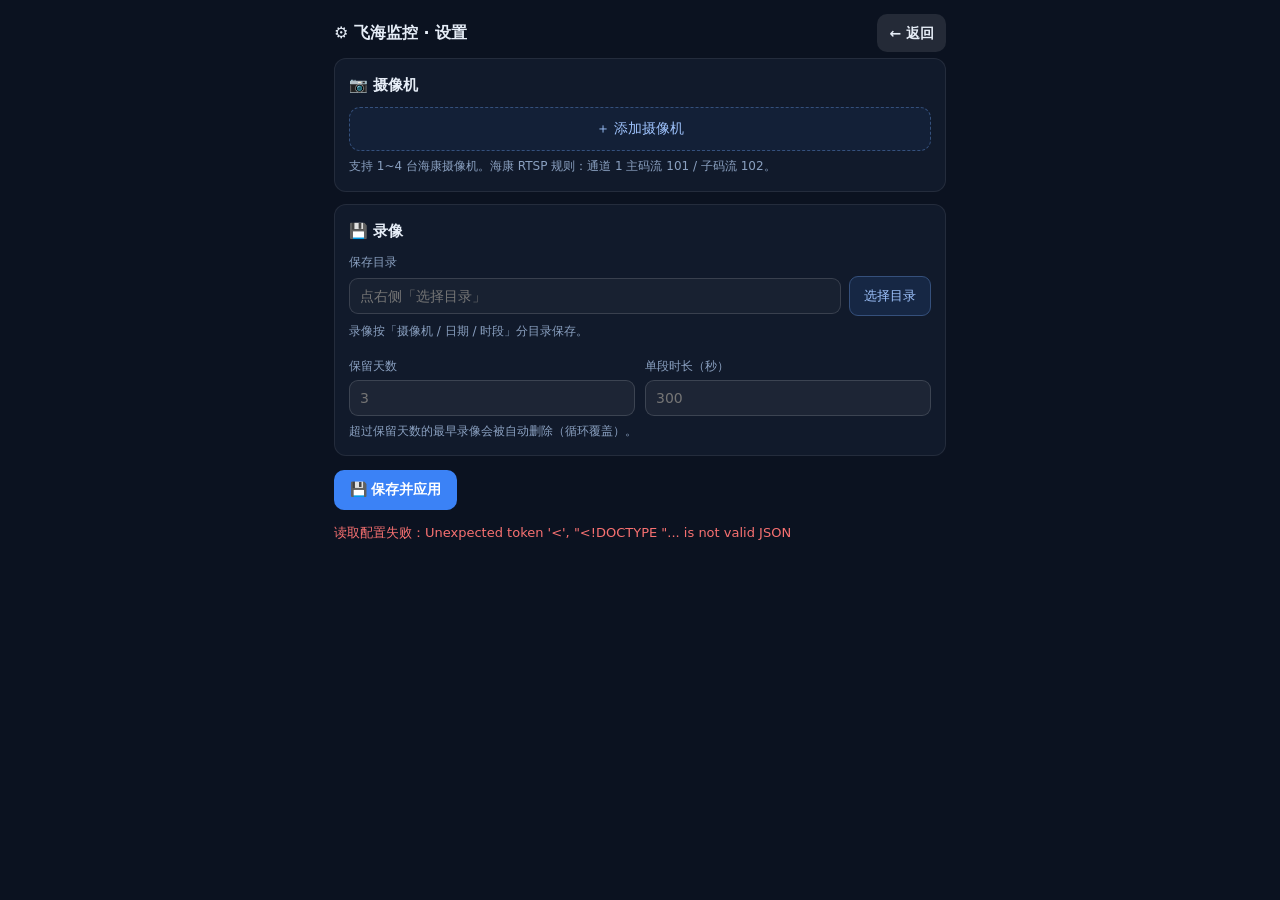
==== fn-hiknvr/app/server/public/settings.html @ 2ed6acea "perf(list): /api/list 改为并发读取（并发 8）；fix(retry): 拉流中断指数退避 + 告警降噪；chore(log): 启动脚本日志轮转（v0.2.4） - /api/l" ====
<!DOCTYPE html>
<html lang="zh-CN">
<head>
<meta charset="utf-8">
<meta name="viewport" content="width=device-width, initial-scale=1, viewport-fit=cover">
<meta name="theme-color" content="#0b1220">
<title>飞海监控 · 设置</title>
<link rel="stylesheet" href="style.css?v=0.2.4-1">
<style>
  body{padding:0 0 40px}
  .wrap{max-width:640px;margin:0 auto;padding:14px}
  .card{background:var(--panel,#141c2e);border:1px solid rgba(255,255,255,.08);border-radius:12px;padding:14px;margin-bottom:12px}
  .card h2{margin:0 0 10px;font-size:15px;color:var(--fg,#e6ecf7);display:flex;justify-content:space-between;align-items:center}
  .card h2 small{color:var(--mut,#9fb0cc);font-weight:400;font-size:12px}
  label{display:block;font-size:12px;color:var(--mut,#9fb0cc);margin:10px 0 4px}
  input,select{width:100%;box-sizing:border-box;padding:9px 10px;border-radius:9px;border:1px solid rgba(255,255,255,.14);
    background:rgba(255,255,255,.05);color:var(--fg,#e6ecf7);font-size:14px;font-family:inherit}
  input[readonly]{background:rgba(255,255,255,.03);color:#cfe0f5}
  .row{display:flex;gap:10px}.row>div{flex:1}
  .btn{display:inline-block;border:0;border-radius:10px;padding:11px 16px;font-size:14px;font-weight:600;cursor:pointer;
    background:var(--acc,#3b82f6);color:#fff}
  .btn.ghost{background:rgba(255,255,255,.1);color:var(--fg,#e6ecf7)}
  .btn:disabled{opacity:.55;cursor:default}
  .camhead{display:flex;justify-content:space-between;align-items:center;margin-bottom:2px}
  .camhead b{font-size:14px}
  .mini{border:1px solid rgba(255,255,255,.16);background:rgba(59,130,246,.12);color:#9dc1fb;border-radius:8px;
    padding:5px 10px;font-size:12px;cursor:pointer;font-family:inherit;margin-left:6px}
  .mini.d{background:rgba(239,68,68,.12);border-color:rgba(239,68,68,.35);color:#fca5a5}
  .addcam{display:block;width:100%;border:1px dashed #35507c;background:rgba(59,130,246,.06);color:#9dc1fb;
    border-radius:11px;padding:12px;font-size:13.5px;cursor:pointer;font-family:inherit}
  .acts{display:flex;gap:10px;flex-wrap:wrap;margin-top:14px}
  #res{margin-top:12px;font-size:13px;line-height:1.65;white-space:pre-wrap;word-break:break-word}
  #res.ok{color:#4ade80}#res.err{color:#f87171}#res.warn{color:#fbbf24}
  .hint{font-size:12px;color:var(--mut,#9fb0cc);margin-top:6px;line-height:1.6}
  .tip{background:rgba(251,191,36,.12);border:1px solid rgba(251,191,36,.35);color:#fde68a;border-radius:10px;padding:10px;font-size:12.5px;line-height:1.7;margin-top:10px;display:none}
  .top{display:flex;align-items:center;justify-content:space-between;margin-bottom:6px}
  .pickrow{display:flex;gap:8px;align-items:center}
  .pickbtn{white-space:nowrap;background:rgba(59,130,246,.12);border:1px solid #35507c;color:#9dc1fb;border-radius:9px;
    padding:10px 14px;font-size:13px;cursor:pointer;font-family:inherit}
  /* 目录选择弹窗 */
  .dm{position:fixed;inset:0;z-index:50;display:flex;align-items:center;justify-content:center;padding:16px}
  .dm.hidden{display:none}
  .dmask{position:absolute;inset:0;background:rgba(3,6,12,.72)}
  .dbox{position:relative;width:100%;max-width:460px;background:var(--panel,#111a2b);border:1px solid #2b3d5e;
    border-radius:14px;overflow:hidden;box-shadow:0 14px 50px rgba(0,0,0,.6)}
  .dhead{padding:12px 14px;border-bottom:1px solid var(--line,#22314c);font-weight:600;font-size:14px;display:flex;justify-content:space-between}
  .dhead span{cursor:pointer;color:var(--mut,#8aa0c0);font-size:20px;line-height:1}
  .dcrumb{padding:9px 14px;font-size:12.5px;color:var(--mut,#8aa0c0);border-bottom:1px solid var(--line,#22314c);
    background:rgba(255,255,255,.02);word-break:break-all}
  .dcrumb b{color:#cfe0f5;font-weight:500;cursor:pointer}
  .dlist{max-height:260px;overflow:auto}
  .di{display:flex;align-items:center;gap:10px;padding:11px 14px;border-bottom:1px solid rgba(255,255,255,.06);font-size:13.5px;cursor:pointer}
  .di .ic{color:#eab308;width:16px;text-align:center}
  .di.back{color:var(--mut,#8aa0c0)}
  .di:active{background:rgba(59,130,246,.12)}
  .di .r{margin-left:auto;color:var(--mut,#8aa0c0);font-size:11.5px}
  .dfoot{padding:10px 14px;border-top:1px solid var(--line,#22314c);display:flex;justify-content:space-between;align-items:center;font-size:12px;color:var(--mut,#8aa0c0)}
  .dfoot span:first-child{cursor:pointer;color:#9dc1fb}
  .dacts{padding:0 14px 13px;display:flex;gap:9px}
  .dacts .btn{flex:1;text-align:center}
  #mkrow{display:none;gap:8px;padding:10px 14px;border-top:1px solid var(--line,#22314c)}
  #mkrow.on{display:flex}
  #mkrow input{flex:1}
  .warnbox{margin:0 14px 12px;font-size:11.5px;color:#fcd34d;background:rgba(251,191,36,.08);
    border:1px solid rgba(251,191,36,.25);border-radius:8px;padding:8px 10px;line-height:1.6}
</style>
</head>
<body>
<div class="wrap">
  <div class="top">
    <b style="font-size:16px">⚙ 飞海监控 · 设置</b>
    <a class="btn ghost" href="./" style="text-decoration:none;padding:8px 12px">← 返回</a>
  </div>

  <div class="card">
    <h2>📷 摄像机 <small id="camcount"></small></h2>
    <div id="cams"></div>
    <button class="addcam" id="addcam">＋ 添加摄像机</button>
    <div class="hint">支持 1~4 台海康摄像机。海康 RTSP 规则：通道 1 主码流 101 / 子码流 102。</div>
  </div>

  <div class="card">
    <h2>💾 录像</h2>
    <label>保存目录</label>
    <div class="pickrow">
      <input id="root" readonly placeholder="点右侧「选择目录」">
      <button class="pickbtn" id="pick">选择目录</button>
    </div>
    <div class="hint" id="roothint">录像按「摄像机 / 日期 / 时段」分目录保存。</div>
    <div class="row" style="margin-top:6px">
      <div><label>保留天数</label><input id="retentionDays" inputmode="numeric" placeholder="3"></div>
      <div><label>单段时长（秒）</label><input id="segmentSeconds" inputmode="numeric" placeholder="300"></div>
    </div>
    <div class="hint">超过保留天数的最早录像会被自动删除（循环覆盖）。</div>
  </div>

  <div class="acts">
    <button class="btn" id="save">💾 保存并应用</button>
  </div>

  <div id="res"></div>
  <div class="tip" id="tip"></div>
</div>

<!-- 目录选择弹窗 -->
<div class="dm hidden" id="dm">
  <div class="dmask" id="dmask"></div>
  <div class="dbox">
    <div class="dhead"><span style="cursor:default;color:inherit;font-size:14px">选择保存目录</span><span id="dclose">×</span></div>
    <div class="dcrumb" id="dcrumb"></div>
    <div class="dlist" id="dlist"></div>
    <div id="mkrow"><input id="mkname" placeholder="新文件夹名字"><button class="mini" id="mkok" style="margin:0">创建</button></div>
    <div class="dfoot"><span id="dmk">＋ 新建文件夹</span><span id="dfree"></span></div>
    <div class="warnbox">只能选存储空间（硬盘）里的文件夹；系统目录已自动隐藏。</div>
    <div class="dacts">
      <button class="btn ghost" id="dcancel">取消</button>
      <button class="btn" id="dok">选择此目录</button>
    </div>
  </div>
</div>

<script>
const BASE = location.pathname.replace(/[^/]*$/, '');
const U = p => BASE + String(p).replace(/^\//,'');
const $ = s => document.querySelector(s);
const resEl = $('#res'), tipEl = $('#tip');
const st = { cameras: [], hasPass: {}, root: '', cur: '', parent: null, dirs: [], suggest: null };
function show(msg, cls){ resEl.className = cls || ''; resEl.textContent = msg; }
const esc = s => String(s == null ? '' : s).replace(/[&<>"']/g, c => ({'&':'&amp;','<':'&lt;','>':'&gt;','"':'&quot;',"'":'&#39;'}[c]));
const fmtGB = n => n == null ? '—' : (n / 1073741824).toFixed(n > 10737418240 ? 0 : 1) + ' GB';

function renderCams(){
  const box = $('#cams');
  box.innerHTML = st.cameras.map((cam, i) => {
    const has = st.hasPass[cam.id];
    return `<div class="card" data-i="${i}" style="margin:10px 0 0;background:rgba(255,255,255,.02)">
      <div class="camhead"><b>摄像机 ${i + 1}</b><span><button class="mini" data-act="test">测试连接</button><button class="mini d" data-act="del">删除</button></span></div>
      <label>名称</label><input data-k="name" value="${esc(cam.name)}" placeholder="例如：门口 / 客厅">
      <label>IP 地址 *</label><input data-k="ip" value="${esc(cam.ip)}" placeholder="例如 192.168.1.64" inputmode="decimal">
      <div class="row">
        <div><label>RTSP 端口</label><input data-k="port" value="${cam.ip ? esc(cam.port) : ''}" placeholder="554" inputmode="numeric"></div>
        <div><label>通道号</label><input data-k="channel" value="${cam.ip ? esc(cam.channel) : ''}" placeholder="1" inputmode="numeric"></div>
      </div>
      <label>用户名</label><input data-k="user" value="${esc(cam.user)}" placeholder="例如 admin">
      <label>密码</label><input data-k="pass" type="password" value="" placeholder="${has ? '留空 = 不修改（已保存）' : '请输入密码'}">
      <label>预览用码流</label>
      <select data-k="previewStream">
        <option value="main">主码流 · 高清（推荐）</option>
        <option value="sub">子码流 · 省资源</option>
      </select>
      <div class="hint">密码只保存在本机 NAS，不会上传；主码流更清晰、更吃 CPU/带宽。</div>
      <div class="hint cmsg"></div>
    </div>`;
  }).join('');
  box.querySelectorAll('select[data-k="previewStream"]').forEach((sel, i) => { sel.value = st.cameras[i].previewStream === 'sub' ? 'sub' : 'main'; });
  $('#camcount').textContent = `已添加 ${st.cameras.length} 台`;
  $('#addcam').style.display = st.cameras.length >= 4 ? 'none' : 'block';
}
function getCam(i){
  const card = $(`.card[data-i="${i}"]`);
  const c = { id: st.cameras[i].id };
  card.querySelectorAll('[data-k]').forEach(el => { c[el.dataset.k] = el.value.trim(); });
  if (!c.pass) delete c.pass;
  return c;
}
$('#cams').addEventListener('click', async e => {
  const btn = e.target.closest('button[data-act]'); if (!btn) return;
  const i = +btn.closest('.card[data-i]').dataset.i;
  const act = btn.dataset.act;
  if (act === 'del') {
    if (st.cameras.length <= 1) return show('至少保留一台摄像机', 'err');
    st.cameras.splice(i, 1); renderCams(); show('已删除该摄像机（保存后生效）', 'warn');
    return;
  }
  if (act === 'test') {
    const cam = getCam(i), card = $(`.card[data-i="${i}"]`), msg = card.querySelector('.cmsg');
    if (!cam.ip) { msg.style.color = '#f87171'; msg.textContent = '✗ 请先填写 IP'; return; }
    btn.disabled = true; msg.style.color = ''; msg.textContent = '正在连接摄像机，请稍候…（最多约 20 秒）';
    try{
      const r = await (await fetch(U('api/test'), { method:'POST', headers:{'Content-Type':'application/json'},
        body: JSON.stringify({ id: cam.id, camera: { name: cam.name, ip: cam.ip, port: cam.port, user: cam.user, pass: cam.pass, channel: cam.channel } }) })).json();
      const t = s => !s ? '（无）' : (!s.ok ? '✗ ' + (s.error || '失败') : `✓ ${s.codec.toUpperCase()} ${s.width}×${s.height}${s.audio ? ' + 音频' : '（无音频）'}`);
      msg.style.color = r.ok ? (r.h265 ? '#fbbf24' : '#4ade80') : '#f87171';
      msg.textContent = `主码流：${t(r.main)}\n子码流：${t(r.sub)}`;
      if (r.h265) { tipEl.style.display = 'block'; tipEl.textContent = '⚠️ ' + r.advice; } else tipEl.style.display = 'none';
    }catch(err){ msg.style.color = '#f87171'; msg.textContent = '✗ 测试失败：' + err.message; }
    finally { btn.disabled = false; }
  }
});
$('#addcam').onclick = () => {
  if (st.cameras.length >= 4) return;
  st.cameras.push({ id: '', name: '', ip: '', port: 554, user: '', channel: 1, previewStream: 'main' });
  renderCams();
};
/* ---------- 目录选择器 ---------- */
async function openPicker(){
  $('#dm').classList.remove('hidden'); $('#mkrow').classList.remove('on');
  if (!st.volumes) {
    try { const j = await (await fetch(U('api/browse'))).json(); st.volumes = j.roots || []; st.suggest = j.suggest || null; } catch { st.volumes = []; }
  }
  let start = st.root || st.suggest || (st.volumes[0] && st.volumes[0].path) || '/vol1';
  await navDir(start);
}
async function navDir(p){
  try{
    const j = await (await fetch(U('api/browse?path=' + encodeURIComponent(p)))).json();
    if (j.error) { $('#dfree').textContent = j.error; return; }
    st.cur = j.path; st.parent = j.parent; st.dirs = j.dirs || [];
    const parts = j.path.split('/').filter(Boolean);
    let acc = '';
    $('#dcrumb').innerHTML = '位置：' + parts.map((s, i) => { acc += '/' + s;
      return i === parts.length - 1 ? `<b>${esc(s)}</b>` : `<b data-go="${esc(acc)}">${esc(s)}</b> / `; }).join('');
    let html = '';
    if (j.parent) html += `<div class="di back" data-go="${esc(j.parent)}"><span class="ic">↑</span> 返回上一级</div>`;
    html += st.dirs.map(d => `<div class="di" data-enter="${esc(d.path)}"><span class="ic">▤</span> ${esc(d.name)}<span class="r">进入</span></div>`).join('');
    if (!st.dirs.length && !j.parent) html += `<div class="di back">（没有可选的子文件夹）</div>`;
    $('#dlist').innerHTML = html;
    $('#dfree').textContent = '可用 ' + fmtGB(j.free) + (j.writable ? '' : ' · 不可写');
  }catch(e){ $('#dfree').textContent = '读取失败：' + e.message; }
}
$('#dcrumb').addEventListener('click', e => { const t = e.target.closest('[data-go]'); if (t) navDir(t.dataset.go); });
$('#dlist').addEventListener('click', e => { const t = e.target.closest('[data-go]'); const en = e.target.closest('[data-enter]');
  if (en) navDir(en.dataset.enter); else if (t) navDir(t.dataset.go); });
$('#dclose').onclick = $('#dcancel').onclick = $('#dmask').onclick = () => $('#dm').classList.add('hidden');
$('#dmk').onclick = () => { $('#mkrow').classList.add('on'); $('#mkname').focus(); };
$('#mkok').onclick = async () => {
  const name = $('#mkname').value.trim(); if (!name) return;
  try{
    const r = await (await fetch(U('api/mkdir'), { method:'POST', headers:{'Content-Type':'application/json'},
      body: JSON.stringify({ parent: st.cur, name }) })).json();
    if (!r.ok) return $('#dfree').textContent = r.error || '创建失败';
    $('#mkname').value = ''; $('#mkrow').classList.remove('on'); await navDir(r.path);
  }catch(e){ $('#dfree').textContent = '创建失败：' + e.message; }
};
$('#dok').onclick = () => {
  if (!st.cur) return;
  st.root = st.cur; $('#root').value = st.cur;
  $('#roothint').textContent = `录像按「摄像机 / 日期 / 时段」分目录保存 · 可用 ${$('#dfree').textContent.replace('可用 ', '')}`;
  $('#dm').classList.add('hidden');
};
$('#pick').onclick = openPicker;

/* ---------- 加载 / 保存 ---------- */
async function load(){
  try{
    const j = await (await fetch(U('api/config'))).json();
    const c = j.config || {}, rec = c.record || {};
    st.cameras = (c.cameras && c.cameras.length ? c.cameras : [{ id:'', name:'', ip:'', port:554, user:'', channel:1, previewStream:'main' }]);
    st.hasPass = j.hasPass || {};
    st.volumes = j.volumes || []; st.suggest = j.suggest || null;
    st.root = rec.root || '';
    renderCams();
    $('#root').value = st.root;
    if (st.root) $('#roothint').textContent = `录像按「摄像机 / 日期 / 时段」分目录保存 · 当前 ${st.root}`;
    $('#retentionDays').value = rec.retentionDays || 3;
    $('#segmentSeconds').value = rec.segmentSeconds || 300;
  }catch(e){ show('读取配置失败：' + e.message, 'err'); }
}
$('#save').onclick = async () => {
  const cams = st.cameras.map((_, i) => getCam(i));
  if (!cams.some(c => c.ip)) return show('请至少填写一台摄像机的 IP', 'err');
  const root = ($('#root').value || '').trim();
  if (!root) return show('请点「选择目录」选择录像保存目录', 'err');
  const btn = $('#save'); btn.disabled = true; show('保存中…', '');
  try{
    const r = await (await fetch(U('api/config'), { method:'PUT', headers:{'Content-Type':'application/json'},
      body: JSON.stringify({ cameras: cams, previewStream: undefined, enabled: true,
        record: { retentionDays: $('#retentionDays').value, segmentSeconds: $('#segmentSeconds').value, root } }) })).json();
    if (r.ok) show('✅ 已保存，正在开启预览与录像…\n稍等几秒即可看到画面。', 'ok');
    else show('保存失败：' + (r.error || ''), 'err');
    if (r.ok) setTimeout(() => { location.href = U('./'); }, 400);
  }catch(e){ show('保存失败：' + e.message, 'err'); }
  finally { btn.disabled = false; }
};
load();
</script>
</body>
</html>
---- fn-hiknvr/app/server/public/style.css ----
:root{--bg:#0b1220;--panel:#111a2b;--line:#22314c;--fg:#e6edf7;--mut:#8aa0c0;--acc:#3b82f6;--ok:#22c55e}
*{box-sizing:border-box}
body{margin:0;background:var(--bg);color:var(--fg);font:14px/1.6 system-ui,-apple-system,"Noto Sans CJK SC",sans-serif}
header{display:flex;justify-content:space-between;align-items:center;gap:12px;padding:10px 14px;background:var(--panel);border-bottom:1px solid var(--line);position:sticky;top:0;z-index:5}
.brand{font-weight:600}.cam{color:var(--mut);font-weight:400;font-size:12px;margin-left:6px}
.status{color:var(--mut);font-size:12px;display:flex;align-items:center;gap:6px}
.dot{width:9px;height:9px;border-radius:50%;background:#9aa4b2;display:inline-block}
.dot.live{background:var(--ok);box-shadow:0 0 8px var(--ok)}
.dot.off{background:#ef4444}
main{max-width:1100px;margin:0 auto;padding:12px}
.player{position:relative;background:#000;border-radius:10px;overflow:hidden;aspect-ratio:16/9}
video{width:100%;height:100%;display:block;background:#000}
.overlay{position:absolute;right:10px;top:10px;background:rgba(0,0,0,.55);padding:2px 10px;border-radius:20px;font-size:12px;letter-spacing:.5px;z-index:4}
.overlay.rec{background:rgba(59,130,246,.75)}
.overlay.play{background:rgba(234,179,8,.8);color:#000}
.bar{position:absolute;right:10px;bottom:10px;display:flex;gap:8px}
.bar button{background:rgba(17,26,43,.85);color:var(--fg);border:1px solid var(--line);border-radius:8px;padding:6px 12px;font-size:13px;cursor:pointer}
.bar button:hover{border-color:var(--acc)}
.hidden{display:none!important}
.recs{margin-top:16px}
.recs h2{font-size:15px;margin:0 0 8px;display:flex;justify-content:space-between;align-items:baseline}
.recs small{color:var(--mut);font-weight:400;font-size:12px}
.list{display:block}
.item{background:var(--panel);border:1px solid var(--line);border-radius:8px;padding:9px 11px;cursor:pointer;transition:.15s}
.day{border:1px solid var(--line);border-radius:10px;margin-bottom:10px;overflow:hidden;background:rgba(255,255,255,.015)}
.day>h3{display:flex;justify-content:space-between;align-items:center;gap:8px;margin:0;padding:9px 12px;font-size:13.5px;cursor:pointer;background:var(--panel);user-select:none}
.day>h3 .h-l{display:flex;align-items:center;gap:8px;font-weight:600}
.day>h3 .h-r{display:flex;align-items:center;gap:6px;color:var(--mut);font-weight:400}
.day>h3 .arw{color:var(--acc)}
.day.collapsed>.body{display:none}
.day>.body{padding:8px 10px 10px}
.sec{margin-bottom:10px}
.sec:last-child{margin-bottom:0}
.sec>h4{margin:0 0 6px;font-size:11.5px;letter-spacing:.5px;color:var(--mut);font-weight:600}
.hr{display:flex;justify-content:space-between;align-items:center;gap:8px;font-size:11.5px;color:var(--mut);margin:8px 0 5px;padding:5px 9px;background:rgba(255,255,255,.035);border-radius:6px;cursor:pointer;user-select:none;letter-spacing:.3px}
.hr .h-r{display:flex;align-items:center;gap:6px}
.hr .arw{color:var(--acc)}
.hour.collapsed>.grid{display:none}
.hour>.grid{margin-bottom:4px}
.ver{font-size:10px;color:var(--mut);margin-left:6px;opacity:.65;font-weight:400}
.grid{display:grid;grid-template-columns:repeat(auto-fill,minmax(180px,1fr));gap:8px}
.item:hover{border-color:var(--acc);transform:translateY(-1px)}
.item .t{font-weight:600}.item .s{color:var(--mut);font-size:12px}
.item.active{border-color:var(--acc);background:#16233c}
.item.rec{opacity:.55;cursor:default;border-style:dashed}
.empty{color:var(--mut);padding:10px 0}
@media(max-width:520px){.brand{font-size:14px}.bar button{padding:5px 9px;font-size:12px}}
.ctrl{display:flex;align-items:center;gap:10px;flex-wrap:wrap;margin-top:12px;background:var(--panel);border:1px solid var(--line);border-radius:10px;padding:9px 11px}
.seg{display:flex;flex:0 0 auto;white-space:nowrap;border:1px solid var(--line);border-radius:8px;overflow:hidden}
.seg button{background:transparent;color:var(--mut);border:none;padding:6px 12px;cursor:pointer;font-size:13px;white-space:nowrap}
.seg button.on{background:var(--acc);color:#fff}
.minfo{color:var(--mut);font-size:12.5px;flex:1}
.modeinfo{color:var(--fg);font-size:12.5px;font-weight:600;white-space:nowrap}
@media(max-width:520px){.modeinfo{text-align:center;white-space:normal}}
.minfo b{color:var(--fg)}
.tbtn{background:transparent;color:var(--fg);border:1px solid var(--line);border-radius:8px;padding:6px 12px;cursor:pointer;font-size:13px}
.tbtn:hover{border-color:var(--acc)}
.badge{display:inline-block;background:#eab308;color:#000;border-radius:5px;font-size:10px;padding:0 5px;margin-left:6px;vertical-align:1px}
.recs h2>span{display:flex;align-items:center;gap:10px;min-width:0}
.seg.small button{padding:4px 10px;font-size:12px}
footer#foot{color:var(--mut);font-size:12px;text-align:center;padding:16px 0 calc(20px + env(safe-area-inset-bottom))}
header{padding-top:calc(10px + env(safe-area-inset-top))}
video{object-fit:contain}
/* ---- 全屏：锁满屏幕；竖屏时自动旋转 90°（见 app.js layoutFs） ---- */
.player:fullscreen,.player:-webkit-full-screen{aspect-ratio:auto;width:100vw;height:100vh;border-radius:0}
.player:fullscreen video,.player:-webkit-full-screen video{width:100%;height:100%;object-fit:contain}
.player.fs-rot video{object-fit:contain}
.fs-hint{display:none;position:absolute;left:50%;top:12px;transform:translateX(-50%);background:rgba(0,0,0,.65);color:#fff;font-size:12px;padding:4px 12px;border-radius:20px;z-index:6;white-space:nowrap}
.player.fs-hint-on .fs-hint{display:block}
.item:active{transform:scale(.985)}
@media(max-width:520px){
  main{padding:8px}
  .player{border-radius:8px}
  .bar{gap:6px;right:8px;bottom:8px;flex-wrap:wrap;justify-content:flex-end;max-width:92%}
  .bar button{padding:6px 9px;font-size:12px}
  .ctrl{gap:8px;flex-direction:column;align-items:stretch}
  .ctrl .tbtn{width:100%}
  .seg{justify-content:center}
  .seg button{flex:1;padding:9px 12px;font-size:13.5px}
  .minfo{text-align:center}
  .grid{grid-template-columns:repeat(2,1fr)}
}
/* ---- 飞海监控：设置入口 + 未配置提示 ---- */
.cfgbtn{color:var(--mut);text-decoration:none;font-size:15px;padding:3px 8px;border:1px solid var(--line);border-radius:8px;line-height:1;margin-left:4px}
.cfgbtn:hover{color:var(--fg);border-color:var(--acc)}
.setup{background:rgba(59,130,246,.12);border:1px solid rgba(59,130,246,.4);color:#cfe0ff;border-radius:10px;padding:12px 14px;margin-bottom:12px;font-size:13px;line-height:1.7}
.setup b{color:#fff}
/* ---- 飞海监控 v0.2.1：首页=摄像机快照入口 / 单台页 ---- */
.cams{display:grid;gap:10px;grid-template-columns:repeat(auto-fill,minmax(260px,1fr))}
.thumb{position:relative;background:#0a0f1a;border:1px solid var(--line);border-radius:11px;overflow:hidden;aspect-ratio:16/9;cursor:pointer;transition:.15s}
.thumb img{width:100%;height:100%;object-fit:cover;display:block;background:#0a0f1a}
.thumb.off img{opacity:.22}
.thumb .tl,.thumb .tr{position:absolute;top:8px;background:rgba(0,0,0,.62);border-radius:7px;padding:2px 9px;font-size:12px}
.thumb .tl{left:8px;font-weight:600;max-width:58%;overflow:hidden;text-overflow:ellipsis;white-space:nowrap}
.thumb .tr{right:8px;color:#fff}
.thumb .tr.live{background:rgba(34,197,94,.85)}
.thumb .tr.off{background:rgba(239,68,68,.85)}
.thumb .tr.wait{background:rgba(148,163,184,.8)}
.thumb .ph{position:absolute;inset:0;display:flex;align-items:center;justify-content:center;color:var(--mut);font-size:13px}
.thumb:active{transform:scale(.99)}
.thumb:hover{border-color:var(--acc)}
.thumb.add{display:flex;align-items:center;justify-content:center;border-style:dashed;color:var(--mut);font-size:14px;text-decoration:none}
.thumb.add:hover{color:var(--fg)}
.camtop{display:flex;align-items:center;gap:10px;margin-bottom:10px}
.camname{font-weight:600}
.camst{color:var(--mut);font-size:12px}
#foot{color:var(--mut);font-size:12px;text-align:center;padding:16px 0 calc(18px + env(safe-area-inset-bottom));line-height:1.9}
#play{position:fixed;inset:0;background:var(--bg);z-index:30;overflow:auto;padding:calc(10px + env(safe-area-inset-top)) 10px 10px}
.ptop{display:flex;align-items:center;gap:10px;margin-bottom:8px}
.ptop .ttl{color:var(--mut);font-size:12.5px}
@media(max-width:520px){.cams{grid-template-columns:1fr}.thumb{border-radius:9px}}
/* v0.2.1: 控制条移到画面外，不再遮挡画面 */
.ctrlrow{display:flex;gap:8px;justify-content:flex-end;flex-wrap:wrap;margin:8px 0 2px}
.ctrlrow button{flex:0 0 auto;min-width:88px;text-align:center}
@media(max-width:520px){.ctrlrow{gap:6px}.ctrlrow button{flex:1;min-width:0;padding:9px 6px}}
/* v0.2.2-8: 「世界坐标层」——按钮/提示按「用户横屏后看到的方位」摆放。
   竖屏全屏时画面整体被 rotate(90deg)，所以这一层也跟着转 90 度：
   层内 left/top/right/bottom 就是用户实际看到的方位（右上角=右上角），文字也自然是横排。 */
.fslayer{position:absolute;left:0;top:0;right:0;bottom:0;pointer-events:none}
.fslayer>*{pointer-events:auto}
.player.fs-rot .fslayer{right:auto;bottom:auto;width:100vh;height:100vw;transform-origin:0 0;transform:rotate(90deg) translateY(-100%)}
/* 全屏时状态角标挪到左上角，别和右上角的「退出全屏」打架 */
.player:fullscreen .overlay,.player:-webkit-full-screen .overlay{right:auto;left:10px}
/* v0.2.2: 全屏退出按钮 */
.fsexit{position:absolute;right:12px;top:12px;z-index:9;background:rgba(17,26,43,.9);color:#fff;border:1px solid var(--line);border-radius:9px;padding:8px 14px;font-size:13px;font-family:inherit;cursor:pointer}
.fsexit:active{transform:scale(.97)}
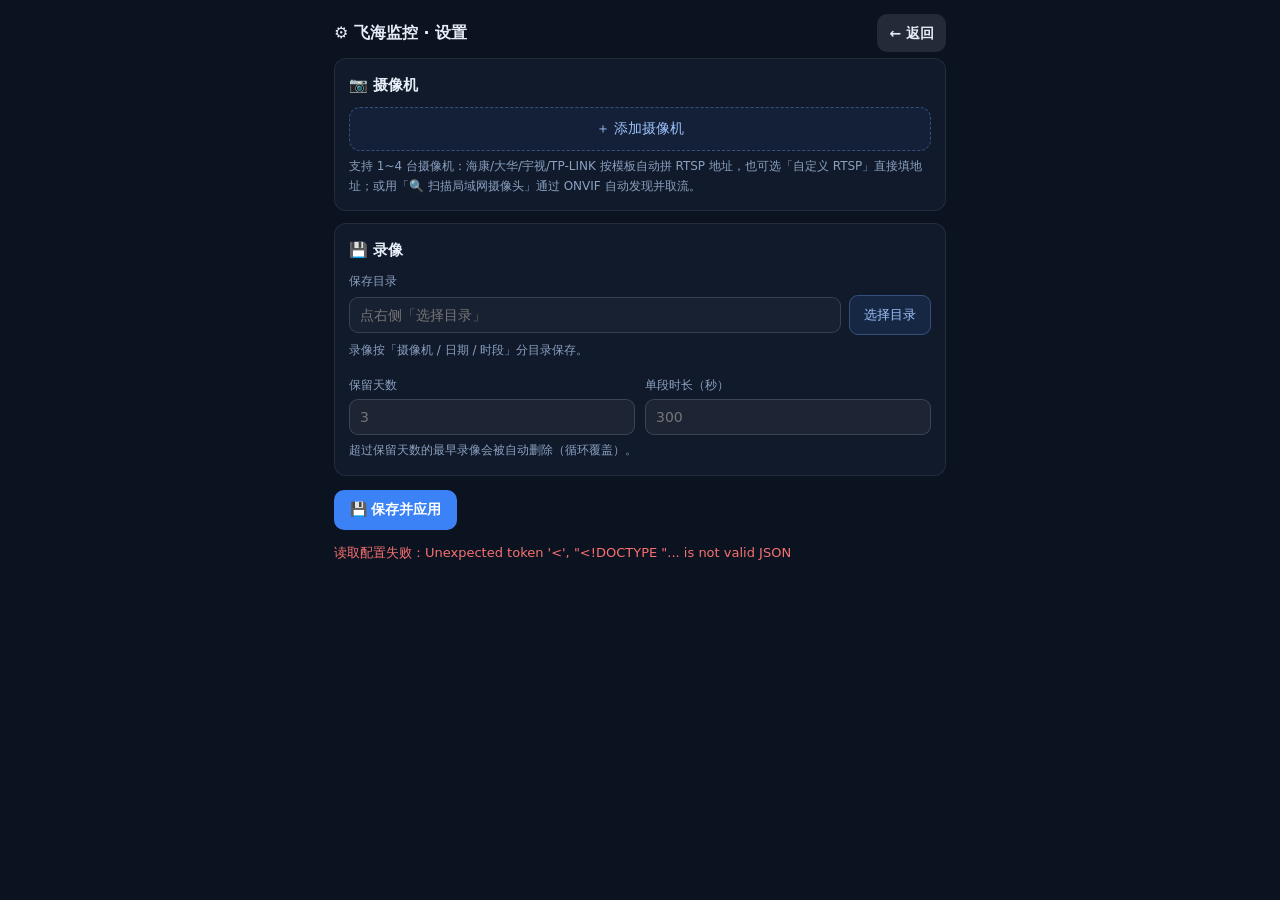
==== commit 29507084: "feat(v0.3.0): 多品牌模板 + 自定义 RTSP + ONVIF 自动发现/取流 + 重复添加检测 + 401 长退避(防锁死) + Node 依赖声明" ====
--- a/fn-hiknvr/app/server/public/settings.html
+++ b/fn-hiknvr/app/server/public/settings.html
@@ -5,7 +5,7 @@
 <meta name="viewport" content="width=device-width, initial-scale=1, viewport-fit=cover">
 <meta name="theme-color" content="#0b1220">
 <title>飞海监控 · 设置</title>
-<link rel="stylesheet" href="style.css?v=0.2.4-1">
+<link rel="stylesheet" href="style.css?v=0.3.0-6">
 <style>
   body{padding:0 0 40px}
   .wrap{max-width:640px;margin:0 auto;padding:14px}
@@ -32,6 +32,7 @@
   #res{margin-top:12px;font-size:13px;line-height:1.65;white-space:pre-wrap;word-break:break-word}
   #res.ok{color:#4ade80}#res.err{color:#f87171}#res.warn{color:#fbbf24}
   .hint{font-size:12px;color:var(--mut,#9fb0cc);margin-top:6px;line-height:1.6}
+  .dupwarn{font-size:12px;color:#fbbf24;background:rgba(251,191,36,.08);border:1px solid rgba(251,191,36,.35);border-radius:8px;padding:7px 9px;margin-top:8px;line-height:1.6}
   .tip{background:rgba(251,191,36,.12);border:1px solid rgba(251,191,36,.35);color:#fde68a;border-radius:10px;padding:10px;font-size:12.5px;line-height:1.7;margin-top:10px;display:none}
   .top{display:flex;align-items:center;justify-content:space-between;margin-bottom:6px}
   .pickrow{display:flex;gap:8px;align-items:center}
@@ -63,6 +64,20 @@
   #mkrow input{flex:1}
   .warnbox{margin:0 14px 12px;font-size:11.5px;color:#fcd34d;background:rgba(251,191,36,.08);
     border:1px solid rgba(251,191,36,.25);border-radius:8px;padding:8px 10px;line-height:1.6}
+  /* 品牌 / 自定义 RTSP / ONVIF 扫描 */
+  .custom-rtsp{border:1px dashed #35507c;border-radius:10px;padding:10px;margin-top:6px;background:rgba(59,130,246,.05)}
+  .custom-rtsp label{margin-top:0}
+  .scanbtn{width:100%;margin-top:8px;border:1px solid #35507c;background:rgba(59,130,246,.1);color:#9dc1fb;border-radius:9px;padding:9px;font-size:13px;cursor:pointer;font-family:inherit}
+  .scanres{margin-top:8px;font-size:12.5px;line-height:1.6}
+  .scanmsg{color:var(--mut,#9fb0cc)}
+  .scanmsg.ok{color:#4ade80}.scanmsg.err{color:#f87171}
+  .devitem{display:flex;justify-content:space-between;gap:8px;width:100%;text-align:left;margin-top:6px;border:1px solid rgba(255,255,255,.14);background:rgba(255,255,255,.04);color:var(--fg,#e6ecf7);border-radius:8px;padding:8px 10px;font-size:13px;cursor:pointer;font-family:inherit}
+  .devitem span{color:var(--mut,#9fb0cc);font-size:12px}
+  .streamitem{border:1px solid rgba(255,255,255,.12);border-radius:8px;padding:8px 10px;margin-top:6px;background:rgba(255,255,255,.03)}
+  .streamitem .sname{font-size:13px;margin-bottom:6px}
+  .streamitem .sres{color:var(--mut,#9fb0cc);font-size:11.5px;margin-left:6px}
+  .streamitem .sacts{display:flex;gap:8px}
+  .streamitem .sacts .mini{margin-left:0}
 </style>
 </head>
 <body>
@@ -76,7 +91,7 @@
     <h2>📷 摄像机 <small id="camcount"></small></h2>
     <div id="cams"></div>
     <button class="addcam" id="addcam">＋ 添加摄像机</button>
-    <div class="hint">支持 1~4 台海康摄像机。海康 RTSP 规则：通道 1 主码流 101 / 子码流 102。</div>
+    <div class="hint">支持 1~4 台摄像机：海康/大华/宇视/TP-LINK 按模板自动拼 RTSP 地址，也可选「自定义 RTSP」直接填地址；或用「🔍 扫描局域网摄像头」通过 ONVIF 自动发现并取流。</div>
   </div>
 
   <div class="card">
@@ -125,29 +140,87 @@
 const $ = s => document.querySelector(s);
 const resEl = $('#res'), tipEl = $('#tip');
 const st = { cameras: [], hasPass: {}, root: '', cur: '', parent: null, dirs: [], suggest: null };
+const scan = {};
+let dupAck = '';   // 重复添加二次确认（签名一致才允许继续保存）
+const BRAND_LIST = ['hik', 'dahua', 'uniview', 'tplink', 'custom'];
 function show(msg, cls){ resEl.className = cls || ''; resEl.textContent = msg; }
 const esc = s => String(s == null ? '' : s).replace(/[&<>"']/g, c => ({'&':'&amp;','<':'&lt;','>':'&gt;','"':'&quot;',"'":'&#39;'}[c]));
 const fmtGB = n => n == null ? '—' : (n / 1073741824).toFixed(n > 10737418240 ? 0 : 1) + ' GB';
 
+// 同一摄像机重复检测：比较「实际会用的主码流地址」（去凭据 / 忽略 transportmode&profile 参数）
+function normRtsp(u){
+  let s = String(u || '').trim(); if (!s) return '';
+  s = s.replace(/^rtsp:\/\/[^@/]*@/i, 'rtsp://').toLowerCase();
+  const qi = s.indexOf('?');
+  if (qi < 0) return s.replace(/\/+$/, '');
+  const base = s.slice(0, qi).replace(/\/+$/, '');
+  const keep = s.slice(qi + 1).split('&').filter(p => !/^(transportmode|profile)=/.test(p)).sort();
+  return base + (keep.length ? '?' + keep.join('&') : '');
+}
+function rtspMainOf(c){
+  const brand = String(c.brand || 'hik');
+  if (brand === 'custom') return c.rtspMain || '';
+  const ip = String(c.ip || '').trim(); if (!ip) return '';
+  const host = ip + ':' + (String(c.port || '').trim() || 554);
+  const ch = Math.max(1, parseInt(c.channel) || 1);
+  if (brand === 'dahua') return `rtsp://${host}/cam/realmonitor?channel=${ch}&subtype=0`;
+  if (brand === 'uniview') return `rtsp://${host}/media/video1`;
+  if (brand === 'tplink') return `rtsp://${host}/stream1`;
+  return `rtsp://${host}/Streaming/Channels/${ch * 100 + 1}`;
+}
+function camKey(c){ return normRtsp(rtspMainOf(c)); }
+function dupGroups(cams){
+  const m = new Map();
+  cams.forEach((c, i) => {
+    const k = camKey(c); if (!k) return;
+    if (!m.has(k)) m.set(k, []);
+    m.get(k).push(String(c.name || '').trim() || ('摄像机' + (i + 1)));
+  });
+  return [...m.values()].filter(g => g.length > 1);
+}
 function renderCams(){
   const box = $('#cams');
+  const dupIdx = new Set();
+  (() => { const m = new Map(); st.cameras.forEach((c, i) => { const k = camKey(c); if (!k) return; if (!m.has(k)) m.set(k, []); m.get(k).push(i); });
+    [...m.values()].filter(g => g.length > 1).flat().forEach(i => dupIdx.add(i)); })();
   box.innerHTML = st.cameras.map((cam, i) => {
+    const dupNote = dupIdx.has(i) ? '<div class="dupwarn">⚠️ 疑似重复：与另一台摄像机的 IP + 通道（或 RTSP 地址）相同 —— 同一台摄像机加两条会占满它的并发取流路数，建议删掉其中一条。</div>' : '';
     const has = st.hasPass[cam.id];
+    const brand = BRAND_LIST.includes(cam.brand) ? cam.brand : 'hik';
+    const isCustom = brand === 'custom';
+    const useCh = brand === 'hik' || brand === 'dahua';
     return `<div class="card" data-i="${i}" style="margin:10px 0 0;background:rgba(255,255,255,.02)">
-      <div class="camhead"><b>摄像机 ${i + 1}</b><span><button class="mini" data-act="test">测试连接</button><button class="mini d" data-act="del">删除</button></span></div>
+      <div class="camhead"><b>摄像机 ${i + 1}</b><span><button class="mini" data-act="test">测试连接</button><button class="mini d" data-act="del">删除</button></span></div>${dupNote}
       <label>名称</label><input data-k="name" value="${esc(cam.name)}" placeholder="例如：门口 / 客厅">
       <label>IP 地址 *</label><input data-k="ip" value="${esc(cam.ip)}" placeholder="例如 192.168.1.64" inputmode="decimal">
       <div class="row">
         <div><label>RTSP 端口</label><input data-k="port" value="${cam.ip ? esc(cam.port) : ''}" placeholder="554" inputmode="numeric"></div>
-        <div><label>通道号</label><input data-k="channel" value="${cam.ip ? esc(cam.channel) : ''}" placeholder="1" inputmode="numeric"></div>
+        <div class="ch-field"${useCh ? '' : ' style="display:none"'}>
+          <label>通道号</label><input data-k="channel" value="${cam.ip ? esc(cam.channel) : ''}" placeholder="1" inputmode="numeric">
+        </div>
       </div>
-      <label>用户名</label><input data-k="user" value="${esc(cam.user)}" placeholder="例如 admin">
-      <label>密码</label><input data-k="pass" type="password" value="" placeholder="${has ? '留空 = 不修改（已保存）' : '请输入密码'}">
+      <label>品牌</label>
+      <select data-k="brand">
+        <option value="hik"${brand==='hik'?' selected':''}>海康威视</option>
+        <option value="dahua"${brand==='dahua'?' selected':''}>大华</option>
+        <option value="uniview"${brand==='uniview'?' selected':''}>宇视</option>
+        <option value="tplink"${brand==='tplink'?' selected':''}>TP-LINK</option>
+        <option value="custom"${brand==='custom'?' selected':''}>自定义 RTSP</option>
+      </select>
+      <div class="custom-rtsp"${isCustom ? '' : ' style="display:none"'}>
+        <label>主码流 RTSP 地址 *</label><input data-k="rtspMain" value="${esc(cam.rtspMain)}" placeholder="rtsp://user:pass@ip:554/...">
+        <label>子码流 RTSP 地址（可空）</label><input data-k="rtspSub" value="${esc(cam.rtspSub)}" placeholder="留空 = 只拉主码流">
+      </div>
+      <label>用户名</label><input data-k="user" value="${esc(cam.user)}" placeholder="例如 admin" autocomplete="off" autocapitalize="off" spellcheck="false">
+      <label>密码</label><input data-k="pass" type="password" value="" autocomplete="new-password" autocapitalize="off" spellcheck="false" placeholder="${has ? '留空 = 不修改（已保存）' : '请输入密码'}">
       <label>预览用码流</label>
       <select data-k="previewStream">
         <option value="main">主码流 · 高清（推荐）</option>
         <option value="sub">子码流 · 省资源</option>
       </select>
+      <div class="hint scanhint">💡 通过扫描添加的摄像机走 <b>ONVIF</b> 协议：<b>请先填好上面的「用户名 / 密码」，再点扫描、再点设备</b>。</div>
+      <button class="scanbtn" data-act="scan">🔍 扫描局域网摄像头</button>
+      <div class="scanres"></div>
       <div class="hint">密码只保存在本机 NAS，不会上传；主码流更清晰、更吃 CPU/带宽。</div>
       <div class="hint cmsg"></div>
     </div>`;
@@ -164,21 +237,24 @@
   return c;
 }
 $('#cams').addEventListener('click', async e => {
+  const devBtn = e.target.closest('button.devitem[data-dev]');
+  if (devBtn) { await doProfiles(+devBtn.closest('.card[data-i]').dataset.i, +devBtn.dataset.dev); return; }
   const btn = e.target.closest('button[data-act]'); if (!btn) return;
   const i = +btn.closest('.card[data-i]').dataset.i;
   const act = btn.dataset.act;
   if (act === 'del') {
-    if (st.cameras.length <= 1) return show('至少保留一台摄像机', 'err');
-    st.cameras.splice(i, 1); renderCams(); show('已删除该摄像机（保存后生效）', 'warn');
+    st.cameras.splice(i, 1); delete scan[i]; renderCams();
+    show(st.cameras.length ? '已删除该摄像机（保存后生效）' : '已删除全部摄像机（点「保存」后生效，届时不再录像；可随时用下面「＋ 添加摄像机」加回来）', 'warn');
     return;
   }
+  if (act === 'scan') { await doScan(i); return; }
   if (act === 'test') {
     const cam = getCam(i), card = $(`.card[data-i="${i}"]`), msg = card.querySelector('.cmsg');
     if (!cam.ip) { msg.style.color = '#f87171'; msg.textContent = '✗ 请先填写 IP'; return; }
     btn.disabled = true; msg.style.color = ''; msg.textContent = '正在连接摄像机，请稍候…（最多约 20 秒）';
     try{
       const r = await (await fetch(U('api/test'), { method:'POST', headers:{'Content-Type':'application/json'},
-        body: JSON.stringify({ id: cam.id, camera: { name: cam.name, ip: cam.ip, port: cam.port, user: cam.user, pass: cam.pass, channel: cam.channel } }) })).json();
+        body: JSON.stringify({ id: cam.id, camera: cam }) })).json();
       const t = s => !s ? '（无）' : (!s.ok ? '✗ ' + (s.error || '失败') : `✓ ${s.codec.toUpperCase()} ${s.width}×${s.height}${s.audio ? ' + 音频' : '（无音频）'}`);
       msg.style.color = r.ok ? (r.h265 ? '#fbbf24' : '#4ade80') : '#f87171';
       msg.textContent = `主码流：${t(r.main)}\n子码流：${t(r.sub)}`;
@@ -187,9 +263,72 @@
     finally { btn.disabled = false; }
   }
 });
+$('#cams').addEventListener('change', e => {
+  const sel = e.target.closest('select[data-k="brand"]'); if (!sel) return;
+  const i = +sel.closest('.card[data-i]').dataset.i;
+  st.cameras[i].brand = sel.value;
+  applyBrandUI($(`.card[data-i="${i}"]`), sel.value);
+});
+function applyBrandUI(card, brand){
+  const chField = card.querySelector('.ch-field');
+  if (chField) chField.style.display = (brand === 'hik' || brand === 'dahua') ? '' : 'none';
+  const cus = card.querySelector('.custom-rtsp');
+  if (cus) cus.style.display = brand === 'custom' ? '' : 'none';
+}
+/* ---------- ONVIF 扫描 / 取流 ---------- */
+async function doScan(i){
+  const card = $(`.card[data-i="${i}"]`), box = card.querySelector('.scanres');
+  box.innerHTML = '<div class="scanmsg">🔍 正在扫描局域网摄像头…（约 5 秒）</div>';
+  try{
+    const r = await (await fetch(U('api/onvif/discover'), { method:'POST' })).json();
+    const devices = r.devices || [];
+    if (!devices.length) { box.innerHTML = '<div class="scanmsg err">没扫到设备：可能摄像机未开启 ONVIF / IP 不在同一网段 / 网络隔离</div>'; return; }
+    scan[i] = { devices };
+    box.innerHTML = '<div class="scanmsg">找到 ' + devices.length + ' 台设备，点选一台读取码流：</div>' +
+      devices.map((d, k) => `<button class="devitem" data-dev="${k}">${esc(d.name || '未知设备')}<span>${esc(d.ip || '')}</span></button>`).join('');
+  }catch(err){ box.innerHTML = '<div class="scanmsg err">扫描失败：' + esc(err.message) + '</div>'; }
+}
+async function doProfiles(i, devIndex){
+  const card = $(`.card[data-i="${i}"]`), box = card.querySelector('.scanres');
+  const dev = (scan[i] && scan[i].devices && scan[i].devices[devIndex]) || {};
+  const cam = getCam(i);
+  if (!cam.user) { box.innerHTML = '<div class="scanmsg err">⚠️ 请先填写该摄像机的「用户名」和「密码」，再点这台设备</div>'; return; }
+  box.innerHTML = '<div class="scanmsg">正在读取 ' + esc(dev.name || dev.ip || '设备') + ' 的码流…</div>';
+  try{
+    const r = await (await fetch(U('api/onvif/profiles'), { method:'POST', headers:{'Content-Type':'application/json'},
+      body: JSON.stringify({ xaddr: dev.xaddr, id: st.cameras[i].id, user: cam.user, pass: cam.pass || '' }) })).json();
+    if (!r.ok) { box.innerHTML = '<div class="scanmsg err">✗ ' + esc(r.error || '读取失败') + '</div>'; return; }
+    const list = (r.profiles || []).filter(p => p.uri);
+    if (!list.length) { box.innerHTML = '<div class="scanmsg err">该设备没有可用的码流</div>'; return; }
+    // 自动定死：主码流 = 分辨率最大的一路；子码流 = 分辨率最小的一路（跳过没分辨率信息的）
+    const sized = list.filter(p => p.width && p.height);
+    const pool = (sized.length ? sized : list).slice().sort((a, b) => (b.width * b.height) - (a.width * a.height));
+    const mainP = pool[0];
+    let subP = null;
+    for (let k = pool.length - 1; k >= 1; k--) if ((pool[k].width * pool[k].height) < (mainP.width * mainP.height)) { subP = pool[k]; break; }
+    const creds = (cam.user || cam.pass) ? encodeURIComponent(cam.user || '') + ':' + encodeURIComponent(cam.pass || '') + '@' : '';
+    const withCreds = u => (u && creds && !/^rtsp:\/\/[^/]*@/.test(u)) ? u.replace(/^rtsp:\/\//i, 'rtsp://' + creds) : u;
+    const cur = st.cameras[i];
+    cur.brand = 'custom';
+    cur.rtspMain = withCreds(mainP.uri);
+    cur.rtspSub = subP ? withCreds(subP.uri) : '';
+    if (dev.ip) cur.ip = dev.ip;
+    const pm = /rtsp:\/\/[^\/:]+:(\d+)\//.exec(mainP.uri);
+    if (pm) cur.port = pm[1];
+    if (!String(cur.name || '').trim()) {
+      const info = r.info || {};
+      cur.name = ([info.manufacturer, info.model].filter(Boolean).join(' ').trim()) || (dev.name || '').trim() || dev.ip || '摄像机';
+    }
+    renderCams();
+    const txt = p => (p.width && p.height) ? (p.width + '×' + p.height) : (p.resolution || '分辨率未知');
+    $(`.card[data-i="${i}"]`).querySelector('.scanres').innerHTML =
+      '<div class="scanmsg ok">✅ 已自动配置：主码流 ' + esc(txt(mainP)) +
+      (subP ? ' / 子码流 ' + esc(txt(subP)) : '（该设备只有一路，子码流留空）') + ' · 保存后生效</div>';
+  }catch(err){ box.innerHTML = '<div class="scanmsg err">读取失败：' + esc(err.message) + '</div>'; }
+}
 $('#addcam').onclick = () => {
   if (st.cameras.length >= 4) return;
-  st.cameras.push({ id: '', name: '', ip: '', port: 554, user: '', channel: 1, previewStream: 'main' });
+  st.cameras.push({ id: '', name: '', ip: '', port: 554, user: '', channel: 1, brand: 'hik', rtspMain: '', rtspSub: '', previewStream: 'main' });
   renderCams();
 };
 /* ---------- 目录选择器 ---------- */
@@ -245,7 +384,8 @@
   try{
     const j = await (await fetch(U('api/config'))).json();
     const c = j.config || {}, rec = c.record || {};
-    st.cameras = (c.cameras && c.cameras.length ? c.cameras : [{ id:'', name:'', ip:'', port:554, user:'', channel:1, previewStream:'main' }]);
+    st.cameras = (c.cameras && c.cameras.length ? c.cameras : [{ id:'', name:'', ip:'', port:554, user:'', channel:1, brand:'hik', rtspMain:'', rtspSub:'', previewStream:'main' }])
+      .map(cam => ({ ...cam, brand: BRAND_LIST.includes(cam.brand) ? cam.brand : 'hik', rtspMain: cam.rtspMain || '', rtspSub: cam.rtspSub || '' }));
     st.hasPass = j.hasPass || {};
     st.volumes = j.volumes || []; st.suggest = j.suggest || null;
     st.root = rec.root || '';
@@ -258,7 +398,16 @@
 }
 $('#save').onclick = async () => {
   const cams = st.cameras.map((_, i) => getCam(i));
-  if (!cams.some(c => c.ip)) return show('请至少填写一台摄像机的 IP', 'err');
+  if (cams.length && !cams.some(c => c.ip)) return show('请至少填写一台摄像机的 IP（或删光摄像机）', 'err');
+  for (const c of cams) if (c.brand === 'custom' && !c.rtspMain) return show('自定义 RTSP 的主码流地址不能为空', 'err');
+  const dg = dupGroups(cams);
+  if (dg.length) {
+    const sig = JSON.stringify(dg);
+    if (dupAck !== sig) {
+      dupAck = sig;
+      return show('⚠️ 检测到重复添加：' + dg.map(g => g.join(' 与 ')).join('；') + ' 的 IP + 通道（或 RTSP 地址）相同。\n\n同一台摄像机加两条会占满它的并发取流路数（可能两边都拉不到画面），建议删掉其中一条。\n\n如果确实是两台不同的设备/地址，请再点一次「保存」继续。', 'warn');
+    }
+  }
   const root = ($('#root').value || '').trim();
   if (!root) return show('请点「选择目录」选择录像保存目录', 'err');
   const btn = $('#save'); btn.disabled = true; show('保存中…', '');
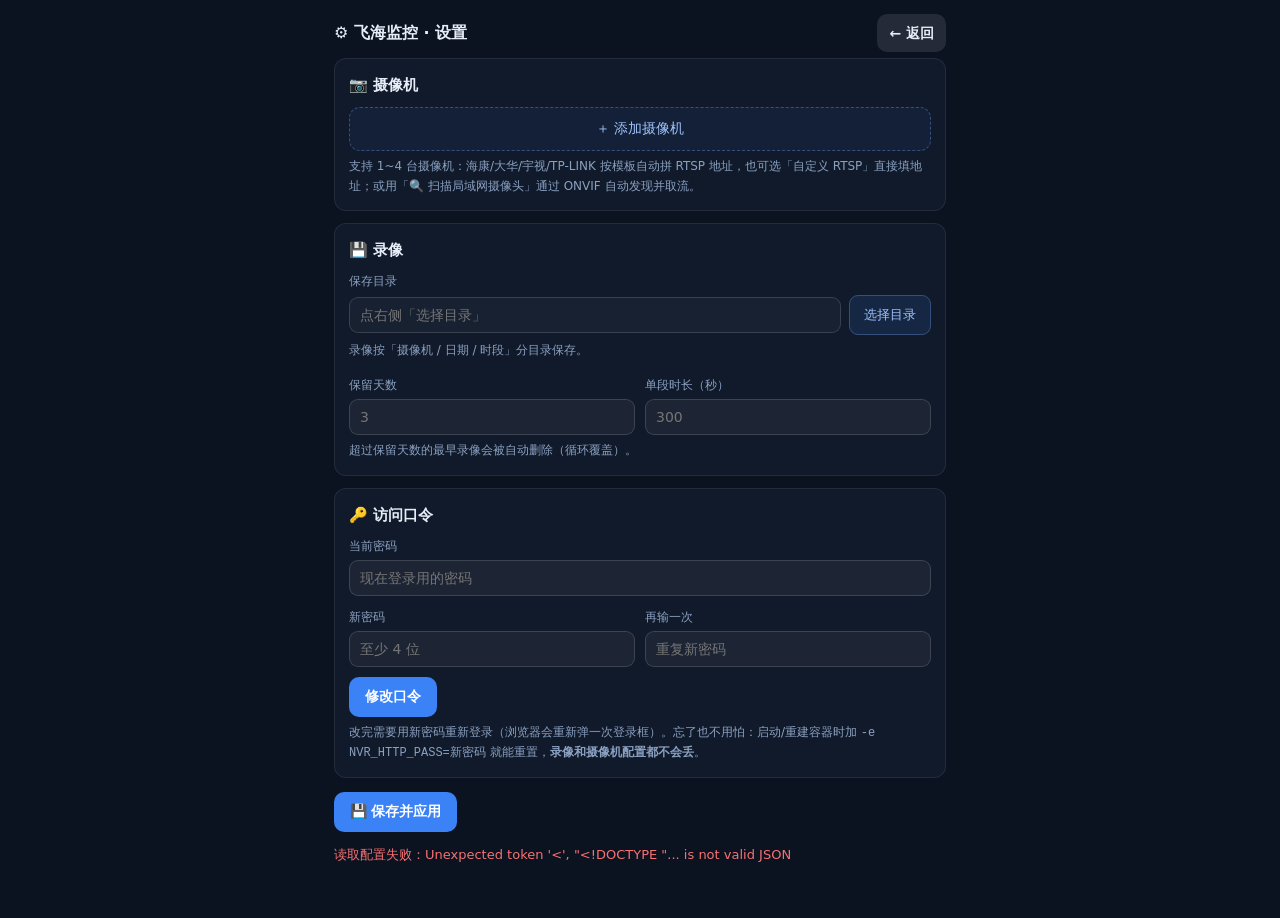
==== commit 9f709965: "feat(docker): 默认口令 admin/admin + 设置页可自助改口令（含默认密码提醒条）[本地草稿，未推送]" ====
--- a/fn-hiknvr/app/server/public/settings.html
+++ b/fn-hiknvr/app/server/public/settings.html
@@ -5,7 +5,7 @@
 <meta name="viewport" content="width=device-width, initial-scale=1, viewport-fit=cover">
 <meta name="theme-color" content="#0b1220">
 <title>飞海监控 · 设置</title>
-<link rel="stylesheet" href="style.css?v=0.3.0-6">
+<link rel="stylesheet" href="style.css?v=0.4.0-3">
 <style>
   body{padding:0 0 40px}
   .wrap{max-width:640px;margin:0 auto;padding:14px}
@@ -55,6 +55,10 @@
   .di.back{color:var(--mut,#8aa0c0)}
   .di:active{background:rgba(59,130,246,.12)}
   .di .r{margin-left:auto;color:var(--mut,#8aa0c0);font-size:11.5px}
+  .dgroup{padding:7px 14px 5px;font-size:11.5px;color:#7d8fb0;background:rgba(255,255,255,.02);border-bottom:1px solid rgba(255,255,255,.06)}
+  .di.vol .ic{color:#60a5fa}
+  .di.vol.on{background:rgba(59,130,246,.14)}
+  .di.vol.on .r{color:#9dc1fb}
   .dfoot{padding:10px 14px;border-top:1px solid var(--line,#22314c);display:flex;justify-content:space-between;align-items:center;font-size:12px;color:var(--mut,#8aa0c0)}
   .dfoot span:first-child{cursor:pointer;color:#9dc1fb}
   .dacts{padding:0 14px 13px;display:flex;gap:9px}
@@ -107,6 +111,19 @@
       <div><label>单段时长（秒）</label><input id="segmentSeconds" inputmode="numeric" placeholder="300"></div>
     </div>
     <div class="hint">超过保留天数的最早录像会被自动删除（循环覆盖）。</div>
+  </div>
+
+  <div class="card">
+    <h2>🔑 访问口令 <small id="pwstate"></small></h2>
+    <div id="pwnag" class="dupwarn" style="display:none">⚠️ 你正在使用<b>默认密码 admin</b>，建议现在就改掉。</div>
+    <label>当前密码</label>
+    <input id="pwcur" type="password" autocomplete="current-password" placeholder="现在登录用的密码">
+    <div class="row" style="margin-top:2px">
+      <div><label>新密码</label><input id="pwnew" type="password" autocomplete="new-password" placeholder="至少 4 位"></div>
+      <div><label>再输一次</label><input id="pwnew2" type="password" autocomplete="new-password" placeholder="重复新密码"></div>
+    </div>
+    <div class="acts" style="margin-top:10px"><button class="btn" id="pwsave">修改口令</button></div>
+    <div class="hint">改完需要用新密码重新登录（浏览器会重新弹一次登录框）。忘了也不用怕：启动/重建容器时加 <code>-e NVR_HTTP_PASS=新密码</code> 就能重置，<b>录像和摄像机配置都不会丢</b>。</div>
   </div>
 
   <div class="acts">
@@ -334,9 +351,8 @@
 /* ---------- 目录选择器 ---------- */
 async function openPicker(){
   $('#dm').classList.remove('hidden'); $('#mkrow').classList.remove('on');
-  if (!st.volumes) {
-    try { const j = await (await fetch(U('api/browse'))).json(); st.volumes = j.roots || []; st.suggest = j.suggest || null; } catch { st.volumes = []; }
-  }
+  try { const j = await (await fetch(U('api/browse'))).json(); st.volumes = j.roots || []; st.suggest = j.suggest || null; }
+  catch { if (!st.volumes) st.volumes = []; }
   let start = st.root || st.suggest || (st.volumes[0] && st.volumes[0].path) || '/vol1';
   await navDir(start);
 }
@@ -350,9 +366,18 @@
     $('#dcrumb').innerHTML = '位置：' + parts.map((s, i) => { acc += '/' + s;
       return i === parts.length - 1 ? `<b>${esc(s)}</b>` : `<b data-go="${esc(acc)}">${esc(s)}</b> / `; }).join('');
     let html = '';
+    // ★ 存储空间（硬盘）列表：任何层级都能一键换盘（修复：以前到盘根就出不去了）
+    if (st.volumes && st.volumes.length) {
+      html += '<div class="dgroup">存储空间（点一下切到该硬盘）</div>';
+      html += st.volumes.map(v => {
+        const on = (j.path === v.path || j.path.indexOf(v.path + '/') === 0) ? ' on' : '';
+        return `<div class="di vol${on}" data-enter="${esc(v.path)}"><span class="ic">▣</span> ${esc(v.name)}<span class="r">可用 ${fmtGB(v.free)}</span></div>`;
+      }).join('');
+      html += '<div class="dgroup">文件夹</div>';
+    }
     if (j.parent) html += `<div class="di back" data-go="${esc(j.parent)}"><span class="ic">↑</span> 返回上一级</div>`;
     html += st.dirs.map(d => `<div class="di" data-enter="${esc(d.path)}"><span class="ic">▤</span> ${esc(d.name)}<span class="r">进入</span></div>`).join('');
-    if (!st.dirs.length && !j.parent) html += `<div class="di back">（没有可选的子文件夹）</div>`;
+    if (!st.dirs.length && !j.parent) html += `<div class="di back">（该盘根目录下没有可选的子文件夹）</div>`;
     $('#dlist').innerHTML = html;
     $('#dfree').textContent = '可用 ' + fmtGB(j.free) + (j.writable ? '' : ' · 不可写');
   }catch(e){ $('#dfree').textContent = '读取失败：' + e.message; }
@@ -394,8 +419,27 @@
     if (st.root) $('#roothint').textContent = `录像按「摄像机 / 日期 / 时段」分目录保存 · 当前 ${st.root}`;
     $('#retentionDays').value = rec.retentionDays || 3;
     $('#segmentSeconds').value = rec.segmentSeconds || 300;
+    if (j.defaultPass) { $('#pwnag').style.display = ''; $('#pwstate').textContent = '默认密码'; }
+    else $('#pwstate').textContent = j.httpUser ? ('用户 ' + j.httpUser) : '未启用';
   }catch(e){ show('读取配置失败：' + e.message, 'err'); }
 }
+$('#pwsave').onclick = async () => {
+  const current = $('#pwcur').value, newPass = $('#pwnew').value, newPass2 = $('#pwnew2').value;
+  if (!current) return show('请先填写当前密码', 'err');
+  if (newPass.length < 4) return show('新密码至少 4 位', 'err');
+  if (newPass !== newPass2) return show('两次输入的新密码不一致', 'err');
+  const b = $('#pwsave'); b.disabled = true; show('提交中…', '');
+  try{
+    const r = await (await fetch(U('api/setpass'), { method:'POST', headers:{'Content-Type':'application/json'},
+      body: JSON.stringify({ current, newPass, newPass2 }) })).json();
+    if (r.ok) {
+      show('✅ 口令已修改，请用新密码重新登录。', 'ok');
+      $('#pwcur').value = ''; $('#pwnew').value = ''; $('#pwnew2').value = '';
+      $('#pwnag').style.display = 'none'; $('#pwstate').textContent = '已自定义';
+    } else show('修改失败：' + (r.error || ''), 'err');
+  }catch(e){ show('修改失败：' + e.message, 'err'); }
+  finally { b.disabled = false; }
+};
 $('#save').onclick = async () => {
   const cams = st.cameras.map((_, i) => getCam(i));
   if (cams.length && !cams.some(c => c.ip)) return show('请至少填写一台摄像机的 IP（或删光摄像机）', 'err');
--- a/fn-hiknvr/app/server/public/style.css
+++ b/fn-hiknvr/app/server/public/style.css
@@ -124,3 +124,9 @@
 /* v0.2.2: 全屏退出按钮 */
 .fsexit{position:absolute;right:12px;top:12px;z-index:9;background:rgba(17,26,43,.9);color:#fff;border:1px solid var(--line);border-radius:9px;padding:8px 14px;font-size:13px;font-family:inherit;cursor:pointer}
 .fsexit:active{transform:scale(.97)}
+
+/* v0.4.x: 默认密码提醒条 */
+.pwnag{padding:10px 12px;margin:0 0 10px;border-radius:10px;font-size:13px;line-height:1.6;
+  background:rgba(251,191,36,.12);border:1px solid rgba(251,191,36,.35);color:#fde68a}
+.pwnag a{color:#fde68a;font-weight:600}
+.pwnag.hidden{display:none}
